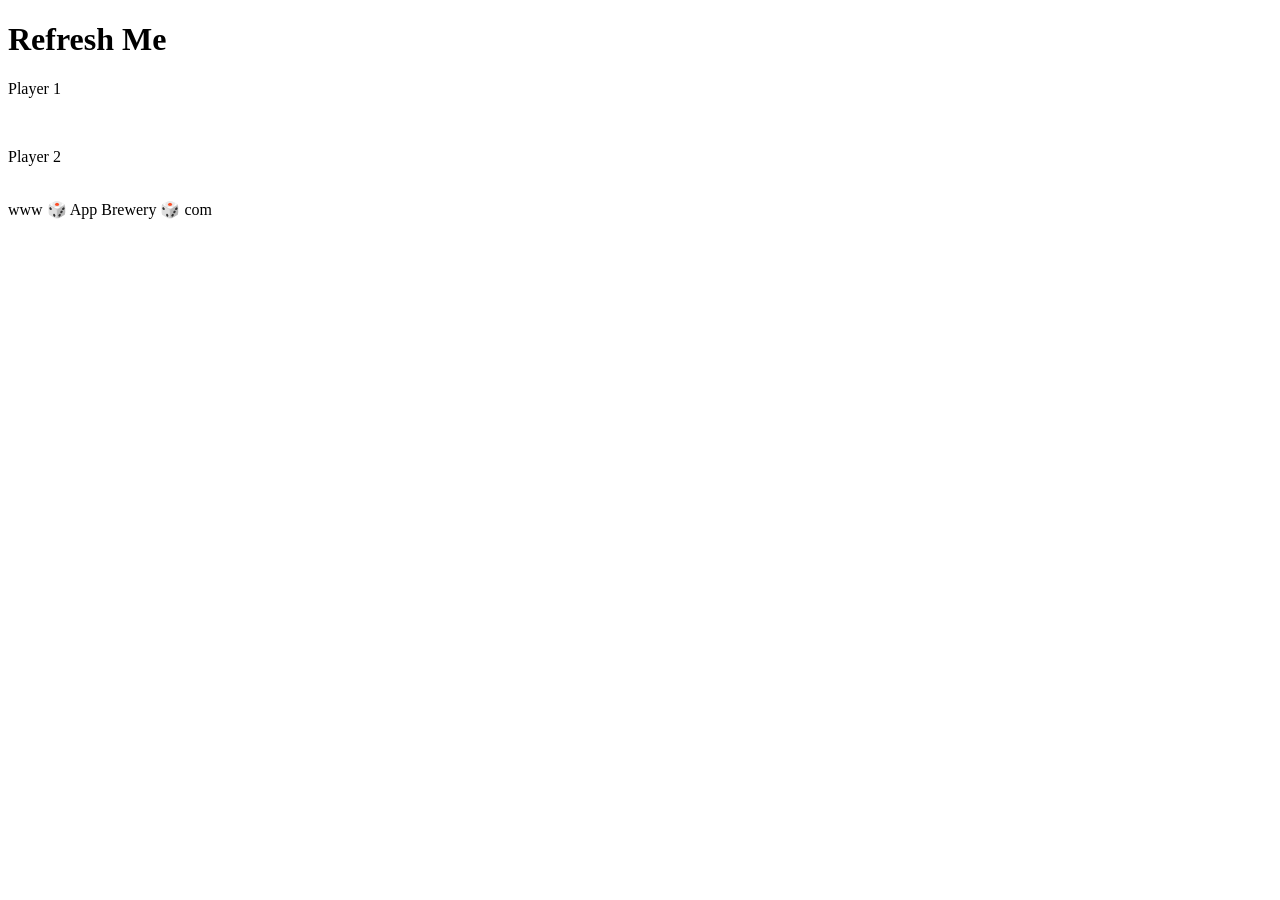
==== dicee.html @ 906aa3f9 "Initial Commit on Starter Files" ====
<!DOCTYPE html>
<html lang="en" dir="ltr">
  <head>
    <meta charset="utf-8">
    <title>Dicee</title>
    <link rel="stylesheet" href="styles.css">
    <link href="https://fonts.googleapis.com/css?family=Indie+Flower|Lobster" rel="stylesheet">

  </head>
  <body>

    <div class="container">
      <h1>Refresh Me</h1>

      <div class="dice">
        <p>Player 1</p>
        <img class="img1" src="">
      </div>

      <div class="dice">
        <p>Player 2</p>
        <img class="img2" src="">
      </div>

    </div>


  </body>

  <footer>
    www 🎲 App Brewery 🎲 com
  </footer>
</html>
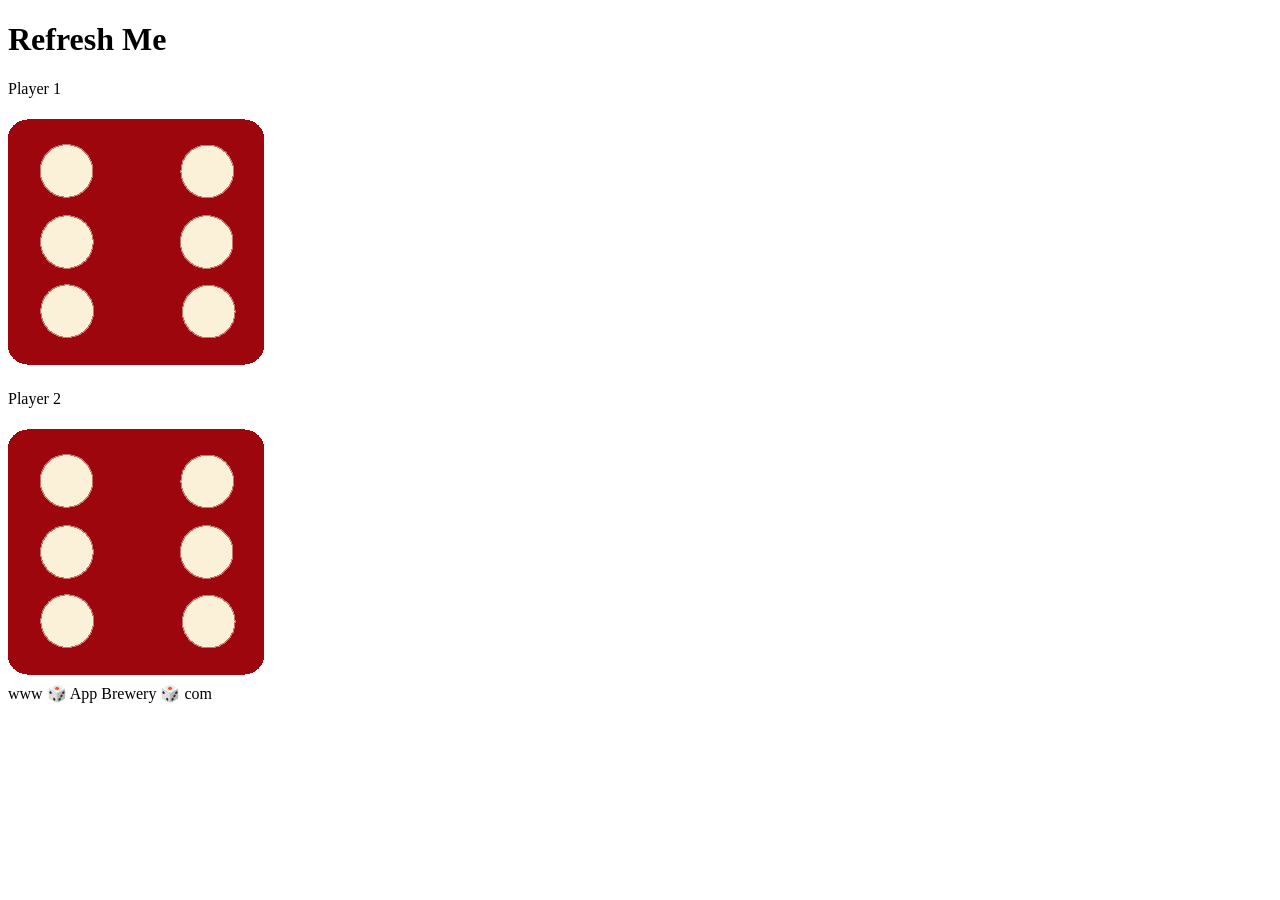
==== commit 89fd519f: "added random num variable" ====
--- a/dicee.html
+++ b/dicee.html
@@ -1,33 +1,36 @@
 <!DOCTYPE html>
 <html lang="en" dir="ltr">
-  <head>
-    <meta charset="utf-8">
-    <title>Dicee</title>
-    <link rel="stylesheet" href="styles.css">
-    <link href="https://fonts.googleapis.com/css?family=Indie+Flower|Lobster" rel="stylesheet">
 
-  </head>
-  <body>
+<head>
+  <meta charset="utf-8">
+  <title>Dicee</title>
+  <link rel="stylesheet" href="styles.css">
+  <link href="https://fonts.googleapis.com/css?family=Indie+Flower|Lobster" rel="stylesheet">
 
-    <div class="container">
-      <h1>Refresh Me</h1>
+</head>
 
-      <div class="dice">
-        <p>Player 1</p>
-        <img class="img1" src="">
-      </div>
+<body>
 
-      <div class="dice">
-        <p>Player 2</p>
-        <img class="img2" src="">
-      </div>
+  <div class="container">
+    <h1>Refresh Me</h1>
 
+    <div class="dice">
+      <p>Player 1</p>
+      <img class="img1" src="images/dice6.png">
     </div>
 
+    <div class="dice">
+      <p>Player 2</p>
+      <img class="img2" src="images/dice6.png">
+    </div>
 
-  </body>
+  </div>
 
-  <footer>
-    www 🎲 App Brewery 🎲 com
-  </footer>
+  <script src="js/index.js"></script>
+</body>
+
+<footer>
+  www 🎲 App Brewery 🎲 com
+</footer>
+
 </html>
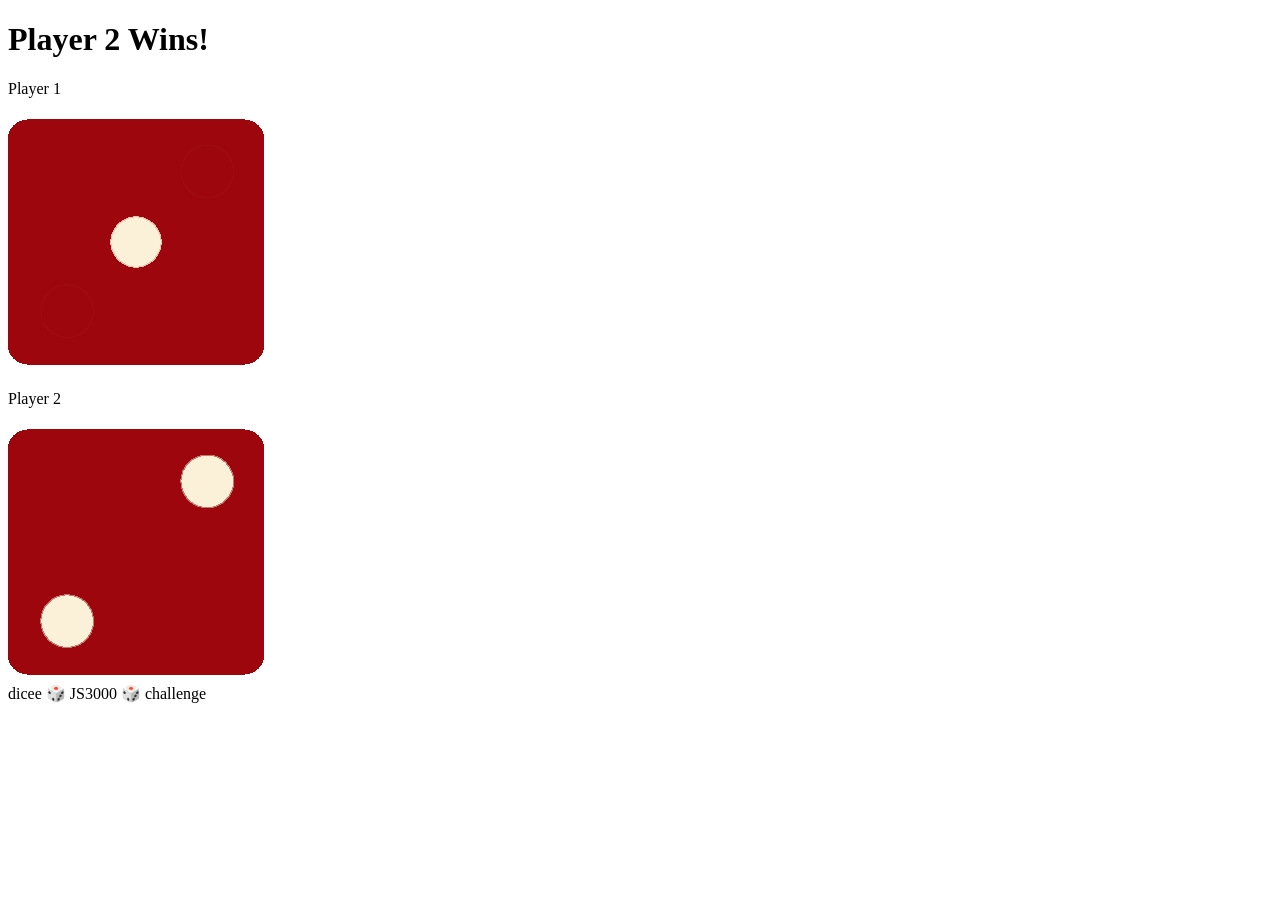
==== commit 2240e58b: "fixed draw error" ====
--- a/dicee.html
+++ b/dicee.html
@@ -30,7 +30,7 @@
 </body>
 
 <footer>
-  www 🎲 App Brewery 🎲 com
+  dicee 🎲 JS3000 🎲 challenge
 </footer>
 
 </html>
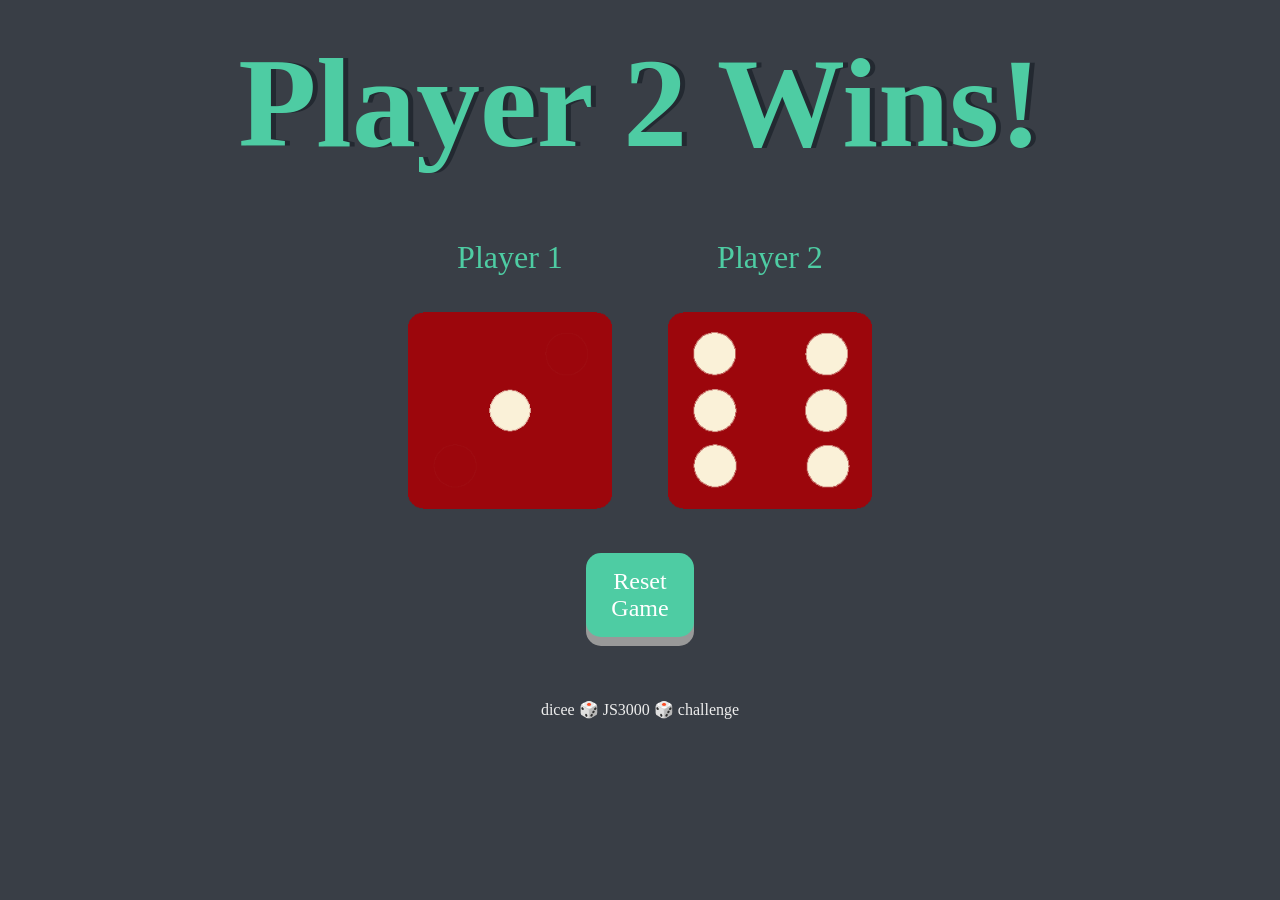
==== commit 7fe8c6f3: "added reset button" ====
--- a/dicee.html
+++ b/dicee.html
@@ -26,6 +26,17 @@
 
   </div>
 
+  <br>
+  <br>
+
+  <div>
+
+    <button id="button" class="button" type="button">
+      Reset<br />Game
+    </button>
+
+  </div>
+
   <script src="js/index.js"></script>
 </body>
 
--- a/styles.css
+++ b/styles.css
@@ -0,0 +1,70 @@
+.button {
+
+  display: flex;
+  justify-content: center;
+
+/*    display: inline-block; */
+    padding: 15px 25px;
+    font-family: 'Lobster', cursive;
+    font-size: 24px;
+    cursor: pointer;
+    text-align: center;
+    text-decoration: none;
+    outline: none;
+    color: #fff;
+    background-color: #4ECCA3;
+    border: none;
+    border-radius: 15px;
+    box-shadow: 0 9px #999;
+    margin: auto;
+  }
+
+  .button:hover {background-color: #3e8e41}
+
+  .button:active {
+    background-color: #3e8e41;
+    box-shadow: 0 5px #666;
+    transform: translateY(4px);
+  }
+
+.container {
+  width: 70%;
+  margin: auto;
+  text-align: center;
+}
+
+.dice {
+  text-align: center;
+  display: inline-block;
+
+}
+
+body {
+  background-color: #393E46;
+}
+
+h1 {
+  margin: 30px;
+  font-family: 'Lobster', cursive;
+  text-shadow: 5px 0 #232931;
+  font-size: 8rem;
+  color: #4ECCA3;
+}
+
+p {
+  font-size: 2rem;
+  color: #4ECCA3;
+  font-family: 'Indie Flower', cursive;
+}
+
+img {
+  width: 80%;
+}
+
+footer {
+  margin-top: 5%;
+  color: #EEEEEE;
+  text-align: center;
+  font-family: 'Indie Flower', cursive;
+
+}
